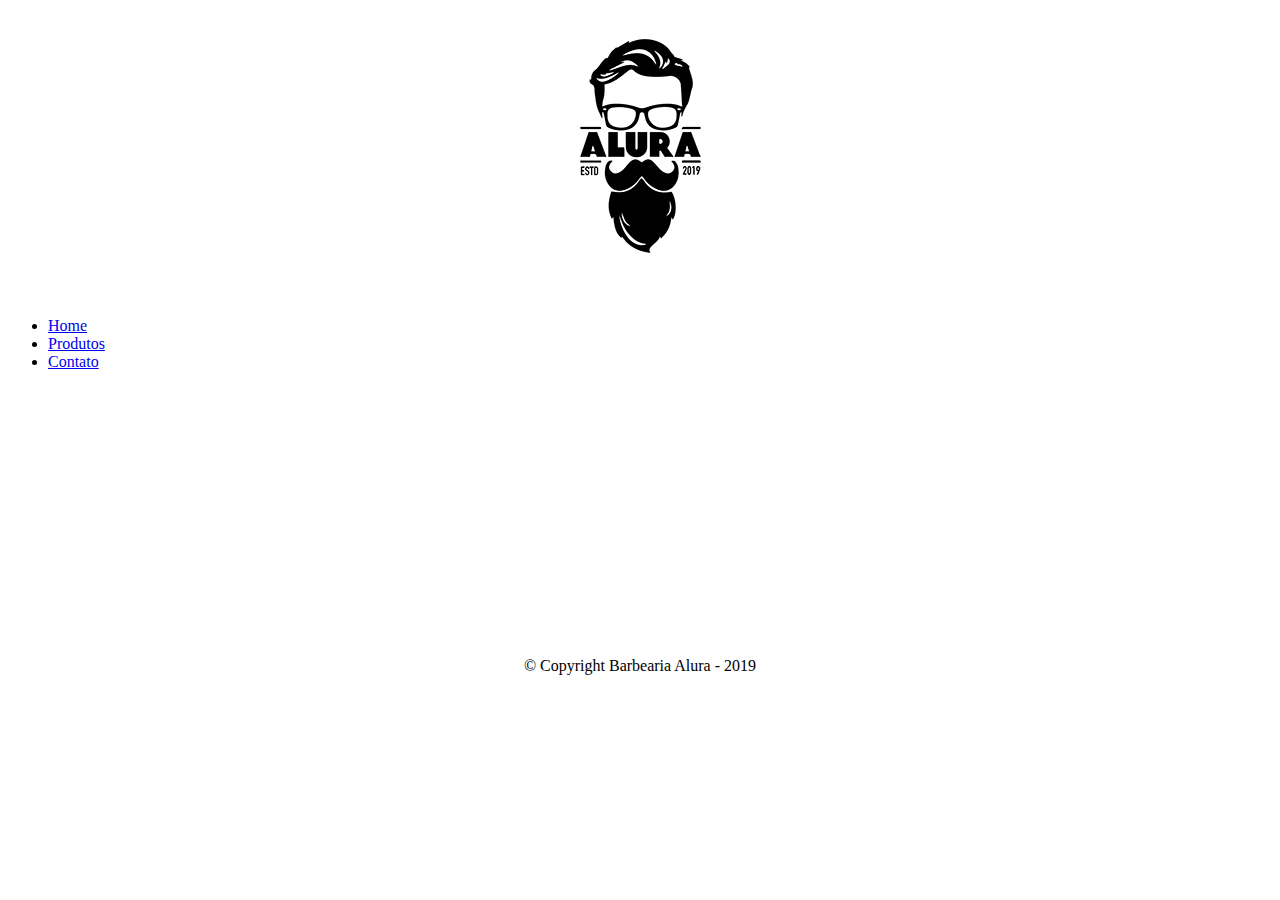
==== contato.html @ 9135f78a "Criando página de contato" ====
<!DOCTYPE html>
<html>
  <head>
    <meta charset="UTF-8" />
    <title>Contato - Barbearia Alura</title>

    <link rel="stylesheet" href="reset.css" />
    <link rel="stylesheet" href="style.css" />
  </head>
  <body>
    <header>
      <div class="caixa">
        <h1><img src="logo.png" /></h1>

        <nav>
          <ul>
            <li><a href="index.html">Home</a></li>
            <li><a href="produtos.html">Produtos</a></li>
            <li><a href="contato.html">Contato</a></li>
          </ul>
        </nav>
      </div>
    </header>

    <footer>
      <img src="logo-branco.png" />
      <p class="copyright">&copy; Copyright Barbearia Alura - 2019</p>
    </footer>
  </body>
</html>
---- style.css ----
#banner {
  width: 100%;
}

.principal {
  background: #cccccc;
  padding: 30px;
}

h1 {
  text-align: center;
}

p {
  text-align: center;
}

#missao {
  font-size: 20px;
}

em strong {
  color: #ff0000;
}

.beneficios {
  background: #ffffff;
  padding: 20px;
}

h2 {
  text-align: center;
}

ul {
  display: inline-block;
  vertical-align: top;
  width: 20%;
  margin-right: 15%;
}

.itens {
  font-style: italic;
}

.imagembeneficios {
  width: 50%;
}
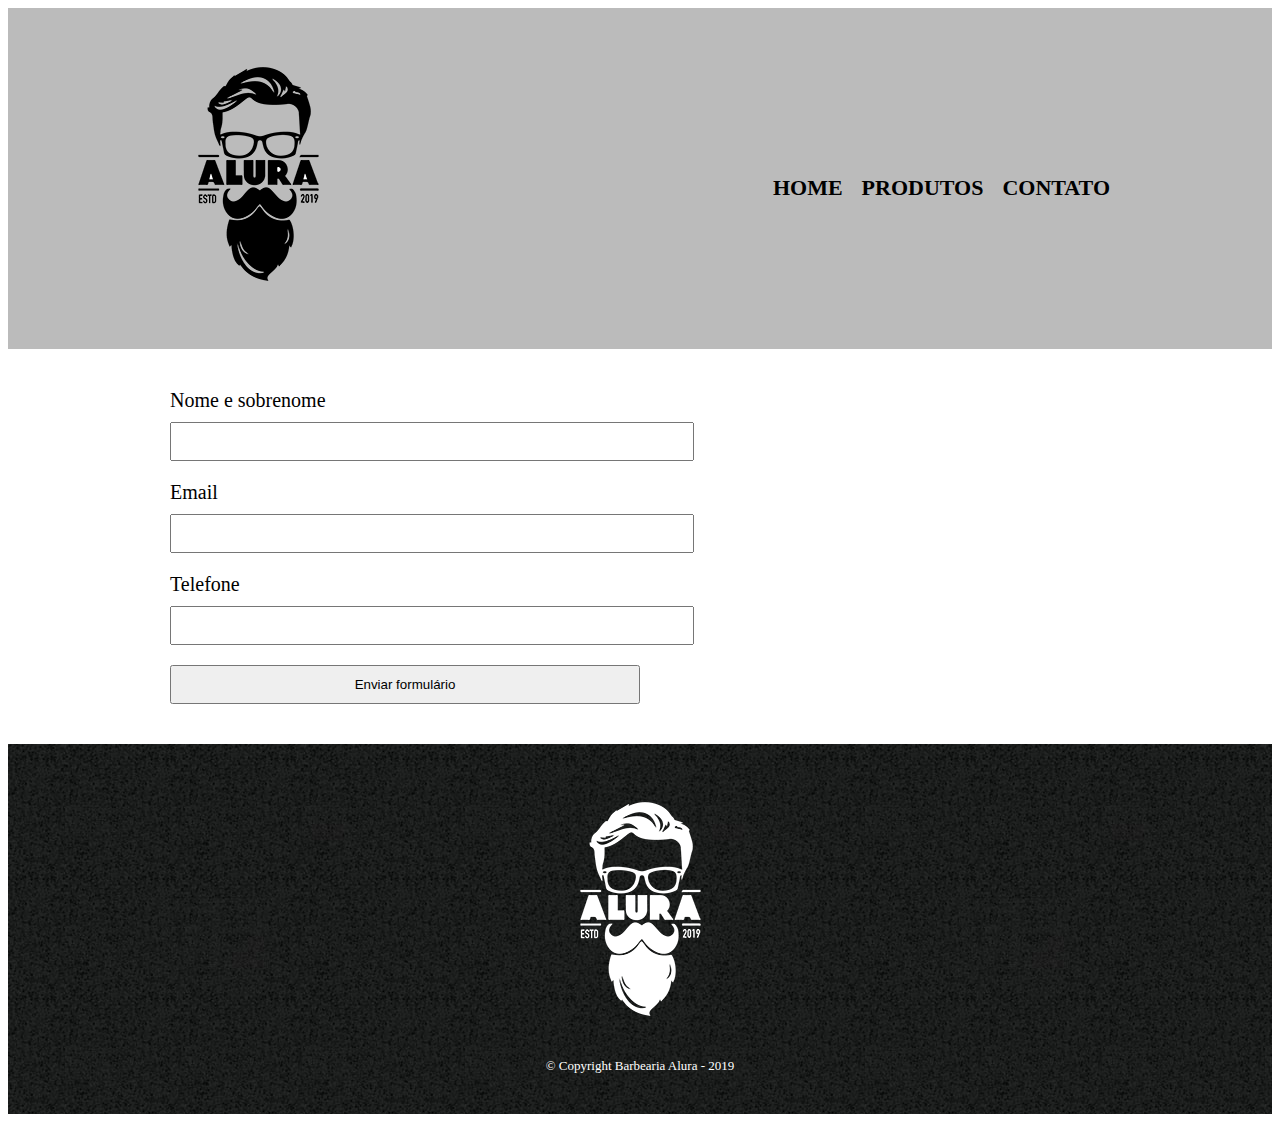
==== commit c54eb11e: "Adicionando formulário de contato" ====
--- a/contato.html
+++ b/contato.html
@@ -22,6 +22,21 @@
       </div>
     </header>
 
+    <main>
+      <form>
+        <label for="nomesobrenome">Nome e sobrenome</label>
+        <input type="text" id="nomesobrenome" />
+
+        <label for="email">Email</label>
+        <input type="text" id="email" />
+
+        <label for="telefone">Telefone</label>
+        <input type="text" id="telefone" />
+
+        <input type="submit" value="Enviar formulário" />
+      </form>
+    </main>
+
     <footer>
       <img src="logo-branco.png" />
       <p class="copyright">&copy; Copyright Barbearia Alura - 2019</p>
--- a/style.css
+++ b/style.css
@@ -1,48 +1,113 @@
-#banner {
-  width: 100%;
+header {
+  background: #bbbbbb;
+  padding: 20px 0;
 }
 
-.principal {
-  background: #cccccc;
-  padding: 30px;
+.caixa {
+  position: relative;
+  width: 940px;
+  margin: 0 auto;
 }
 
-h1 {
-  text-align: center;
+nav {
+  position: absolute;
+  top: 110px;
+  right: 0;
 }
 
-p {
-  text-align: center;
+nav li {
+  display: inline;
+  margin: 0 0 0 15px;
 }
 
-#missao {
-  font-size: 20px;
+nav a {
+  text-transform: uppercase;
+  color: #000000;
+  font-weight: bold;
+  font-size: 22px;
+  text-decoration: none;
 }
 
-em strong {
-  color: #ff0000;
+nav a:hover {
+  color: #c78c19;
+  text-decoration: underline;
 }
 
-.beneficios {
-  background: #ffffff;
-  padding: 20px;
+.produtos {
+  width: 940px;
+  margin: 0 auto;
+  padding: 50px 0;
 }
 
-h2 {
+.produtos li {
+  display: inline-block;
   text-align: center;
+  width: 30%;
+  vertical-align: top;
+  margin: 0 1.5%;
+  padding: 30px 20px;
+  box-sizing: border-box;
+  border: 2px solid #000000;
+  border-radius: 10px;
 }
 
-ul {
-  display: inline-block;
-  vertical-align: top;
-  width: 20%;
-  margin-right: 15%;
+.produtos li:hover {
+  border-color: #c78c19;
 }
 
-.itens {
-  font-style: italic;
+.produtos li:hover h2 {
+  font-size: 34px;
 }
 
-.imagembeneficios {
+.produtos li:active {
+  border-color: #088c19;
+}
+
+.produtos h2 {
+  font-size: 30px;
+  font-weight: bold;
+}
+
+.produto-descricao {
+  font-size: 18px;
+}
+
+.produto-preco {
+  font-size: 22px;
+  font-weight: bold;
+  margin-top: 10px;
+}
+
+main {
+  width: 940px;
+  margin: 0 auto;
+}
+
+form {
+  margin: 40px 0;
+}
+
+form label {
+  display: block;
+  font-size: 20px;
+  margin: 0 0 10px;
+}
+
+form input {
+  display: block;
+  margin: 0 0 20px;
+  padding: 10px 25px;
   width: 50%;
 }
+
+footer {
+  text-align: center;
+  background: url('bg.jpg');
+  padding: 40px 0;
+}
+
+.copyright {
+  color: #ffffff;
+  font-size: 13px;
+  margin: 20px 0 0;
+}
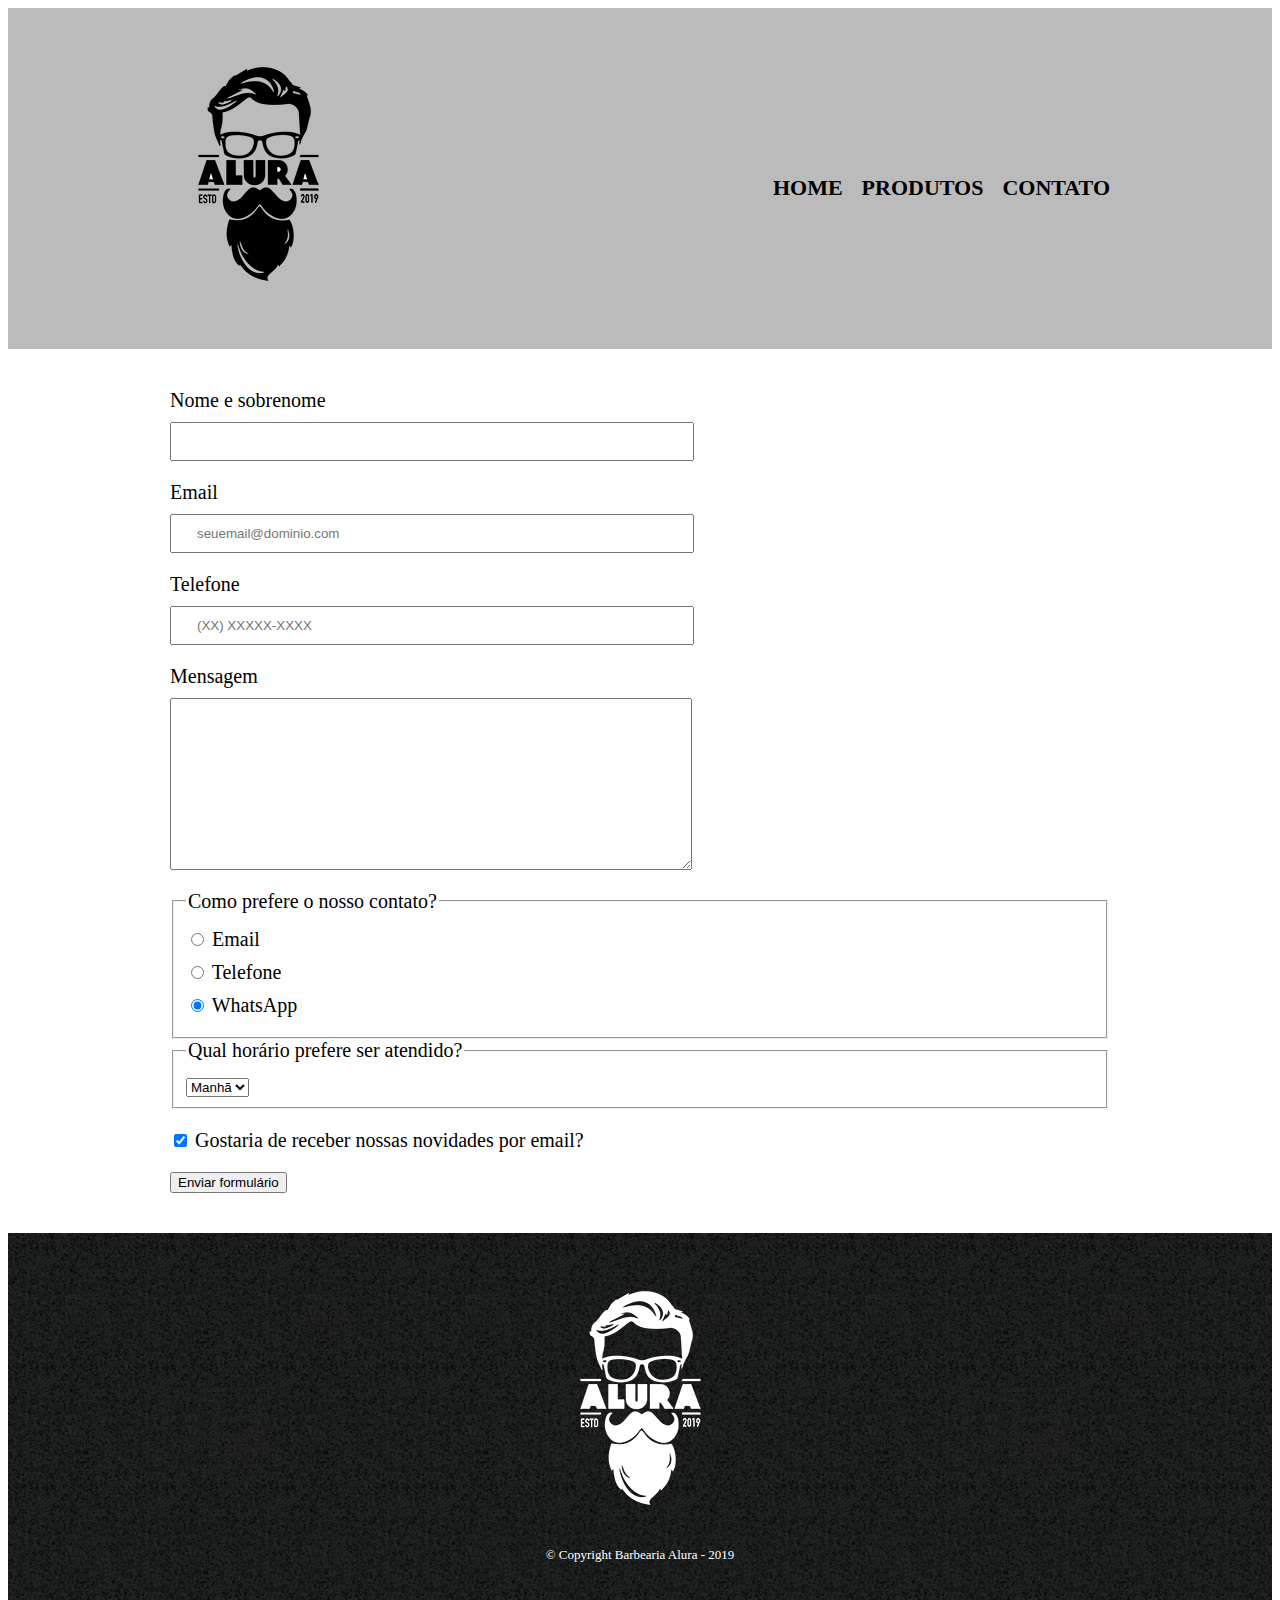
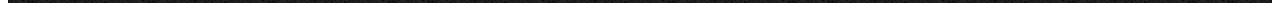
==== commit 7a4d5e93: "Ajustando a semântica e melhorando a usabilidade" ====
--- a/contato.html
+++ b/contato.html
@@ -10,7 +10,7 @@
   <body>
     <header>
       <div class="caixa">
-        <h1><img src="logo.png" /></h1>
+        <h1><img src="logo.png" alt="Logo da Barbearia Alura" /></h1>
 
         <nav>
           <ul>
@@ -25,20 +25,84 @@
     <main>
       <form>
         <label for="nomesobrenome">Nome e sobrenome</label>
-        <input type="text" id="nomesobrenome" />
+        <input type="text" id="nomesobrenome" class="input-padrao" required />
 
         <label for="email">Email</label>
-        <input type="text" id="email" />
+        <input
+          type="email"
+          id="email"
+          class="input-padrao"
+          required
+          placeholder="seuemail@dominio.com"
+        />
 
         <label for="telefone">Telefone</label>
-        <input type="text" id="telefone" />
+        <input
+          type="tel"
+          id="telefone"
+          class="input-padrao"
+          required
+          placeholder="(XX) XXXXX-XXXX"
+        />
+
+        <label for="mensagem">Mensagem</label>
+        <textarea
+          cols="70"
+          rows="10"
+          id="mensagem"
+          class="input-padrao"
+          required
+        ></textarea>
+
+        <fieldset>
+          <legend>Como prefere o nosso contato?</legend>
+          <label for="radio-email">
+            <input type="radio" name="contato" value="email" id="radio-email" />
+            Email
+          </label>
+
+          <label for="radio-telefone">
+            <input
+              type="radio"
+              name="contato"
+              value="telefone"
+              id="radio-telefone"
+            />
+            Telefone
+          </label>
+
+          <label for="radio-whatsapp">
+            <input
+              type="radio"
+              name="contato"
+              value="whatsapp"
+              id="radio-whatsapp"
+              checked
+            />
+            WhatsApp
+          </label>
+        </fieldset>
+
+        <fieldset>
+          <legend>Qual horário prefere ser atendido?</legend>
+          <select>
+            <option>Manhã</option>
+            <option>Tarde</option>
+            <option>Noite</option>
+          </select>
+        </fieldset>
+
+        <label class="checkbox">
+          <input type="checkbox" checked />
+          Gostaria de receber nossas novidades por email?
+        </label>
 
         <input type="submit" value="Enviar formulário" />
       </form>
     </main>
 
     <footer>
-      <img src="logo-branco.png" />
+      <img src="logo-branco.png" alt="Logo da Barbearia Alura" />
       <p class="copyright">&copy; Copyright Barbearia Alura - 2019</p>
     </footer>
   </body>
--- a/style.css
+++ b/style.css
@@ -87,17 +87,22 @@
   margin: 40px 0;
 }
 
-form label {
+form label,
+form legend {
   display: block;
   font-size: 20px;
   margin: 0 0 10px;
 }
 
-form input {
+.input-padrao {
   display: block;
   margin: 0 0 20px;
   padding: 10px 25px;
   width: 50%;
+}
+
+.checkbox {
+  margin: 20px 0;
 }
 
 footer {
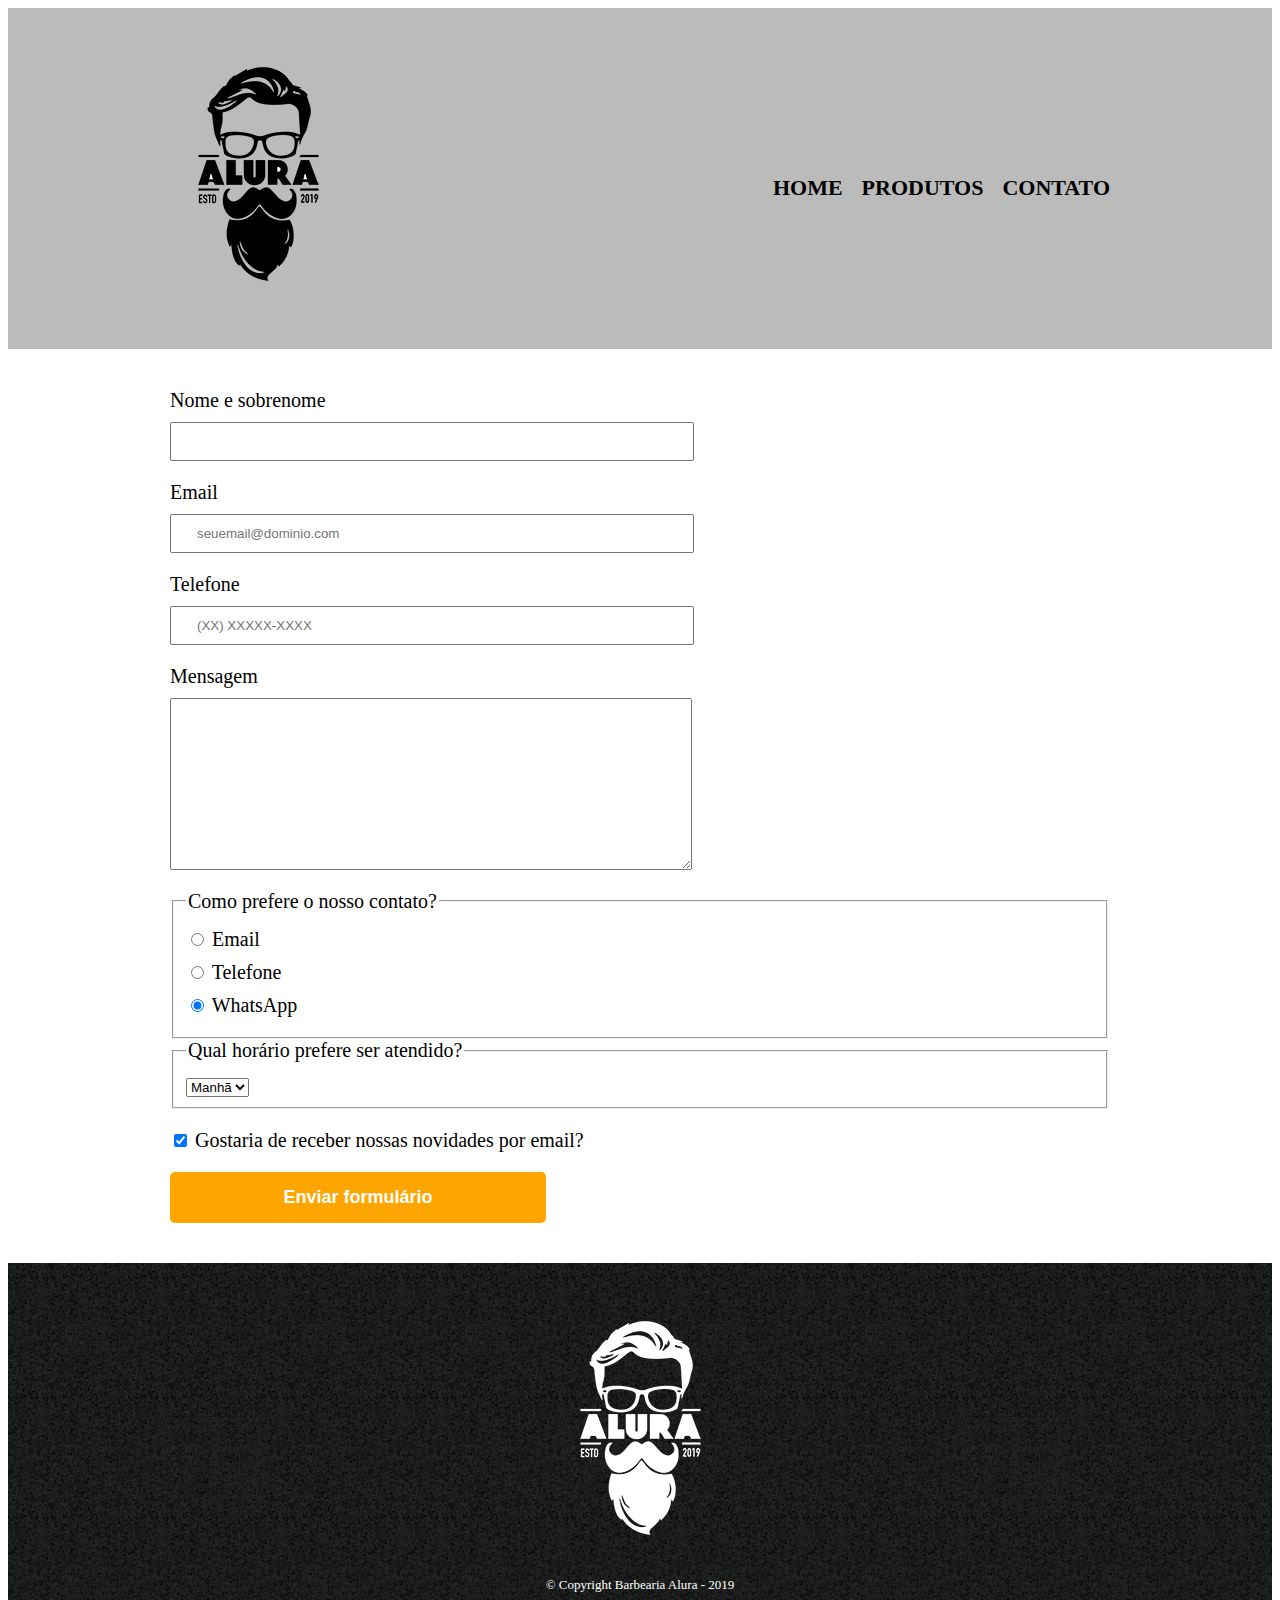
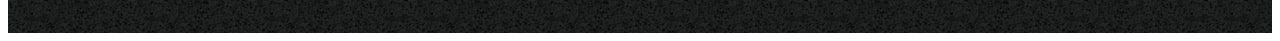
==== commit a00dc1e5: "Estilizando o botão de enviar" ====
--- a/contato.html
+++ b/contato.html
@@ -97,7 +97,7 @@
           Gostaria de receber nossas novidades por email?
         </label>
 
-        <input type="submit" value="Enviar formulário" />
+        <input type="submit" value="Enviar formulário" class="enviar" />
       </form>
     </main>
 
--- a/style.css
+++ b/style.css
@@ -105,6 +105,24 @@
   margin: 20px 0;
 }
 
+.enviar {
+  width: 40%;
+  padding: 15px 0;
+  background: orange;
+  color: white;
+  font-weight: bold;
+  font-size: 18px;
+  border: none;
+  border-radius: 5px;
+  transition: 1s all;
+  cursor: pointer;
+}
+
+.enviar:hover {
+  background: darkorange;
+  transform: scale(1.2);
+}
+
 footer {
   text-align: center;
   background: url('bg.jpg');
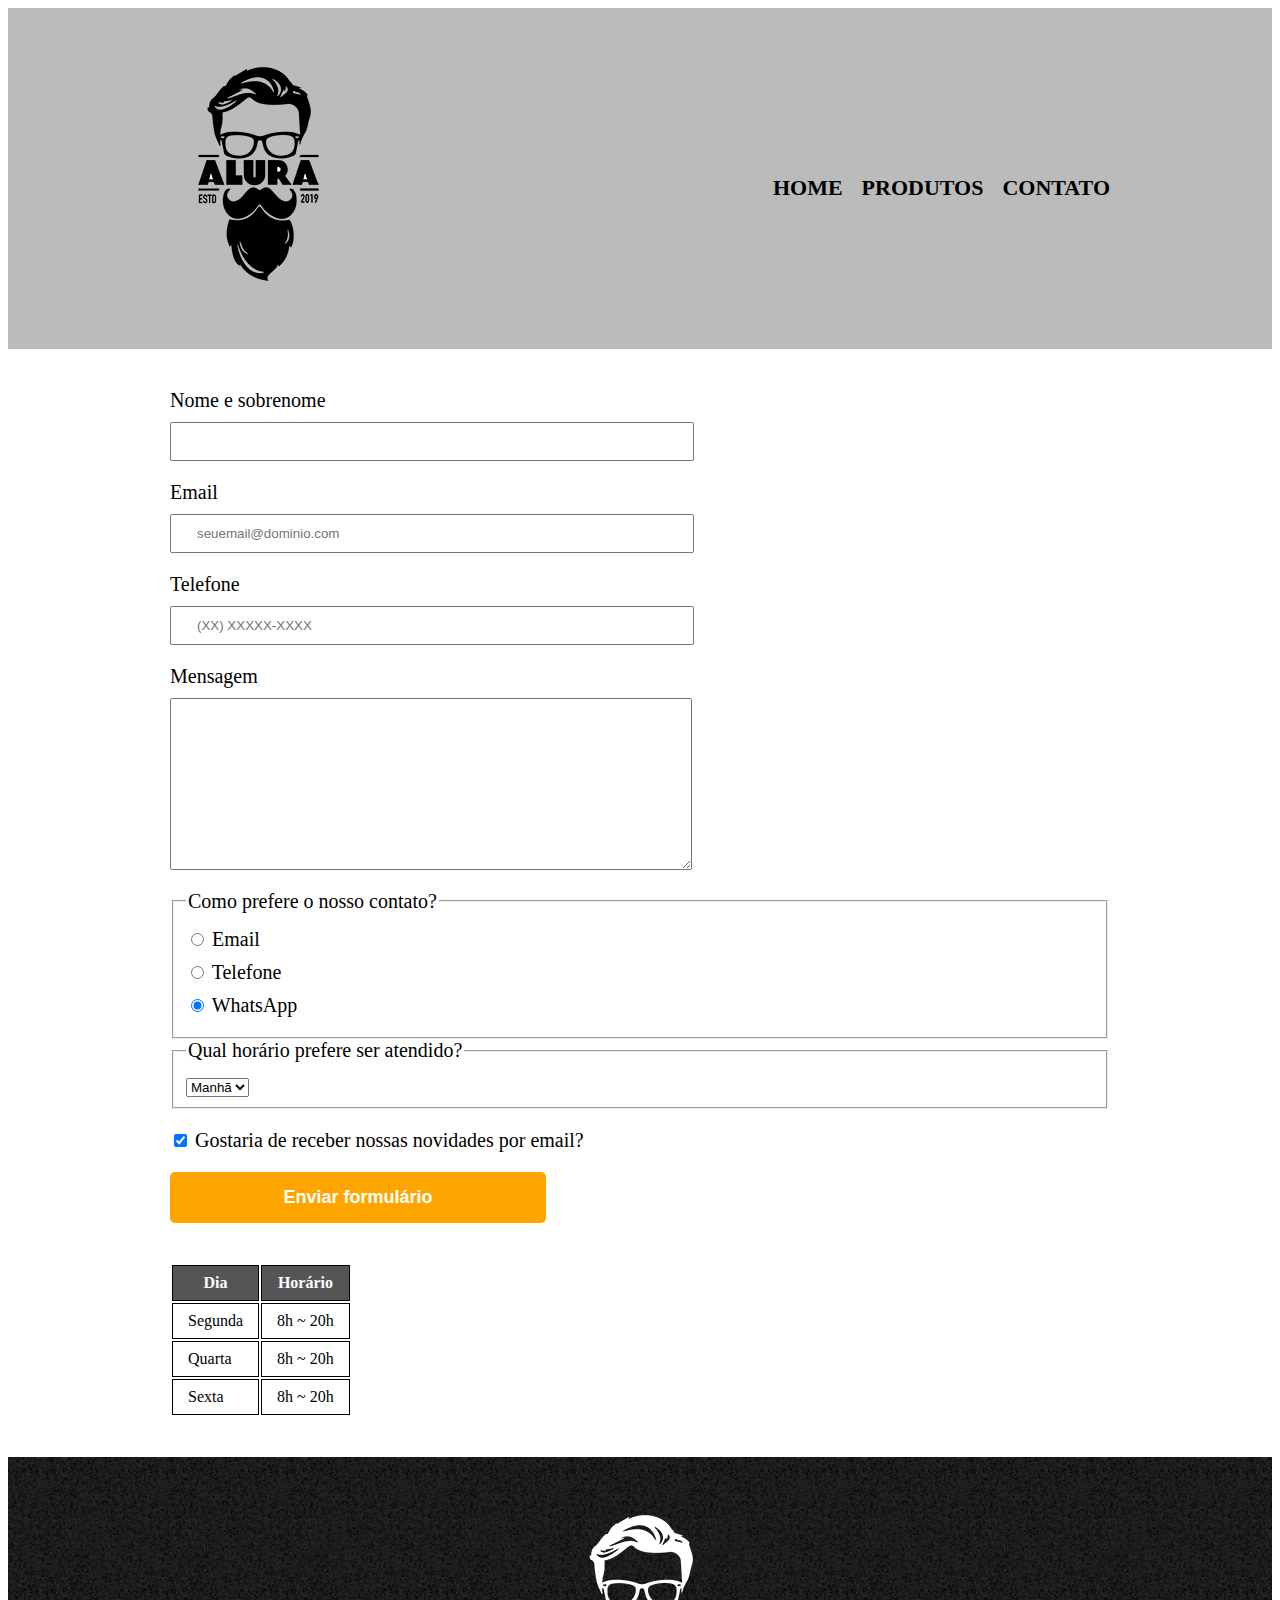
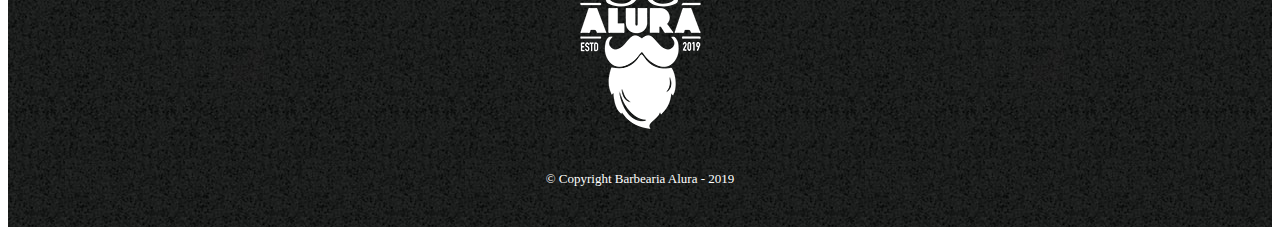
==== commit 019a525a: "Merge branch 'release/1.0.0'" ====
--- a/contato.html
+++ b/contato.html
@@ -99,6 +99,29 @@
 
         <input type="submit" value="Enviar formulário" class="enviar" />
       </form>
+
+      <table>
+        <thead>
+          <tr>
+            <th>Dia</th>
+            <th>Horário</th>
+          </tr>
+        </thead>
+        <tbody>
+          <tr>
+            <td>Segunda</td>
+            <td>8h ~ 20h</td>
+          </tr>
+          <tr>
+            <td>Quarta</td>
+            <td>8h ~ 20h</td>
+          </tr>
+          <tr>
+            <td>Sexta</td>
+            <td>8h ~ 20h</td>
+          </tr>
+        </tbody>
+      </table>
     </main>
 
     <footer>
--- a/style.css
+++ b/style.css
@@ -123,6 +123,22 @@
   transform: scale(1.2);
 }
 
+table {
+  margin: 20px 0 40px;
+}
+
+thead {
+  background: #555555;
+  color: white;
+  font-weight: bold;
+}
+
+td,
+th {
+  border: 1px solid #000000;
+  padding: 8px 15px;
+}
+
 footer {
   text-align: center;
   background: url('bg.jpg');
